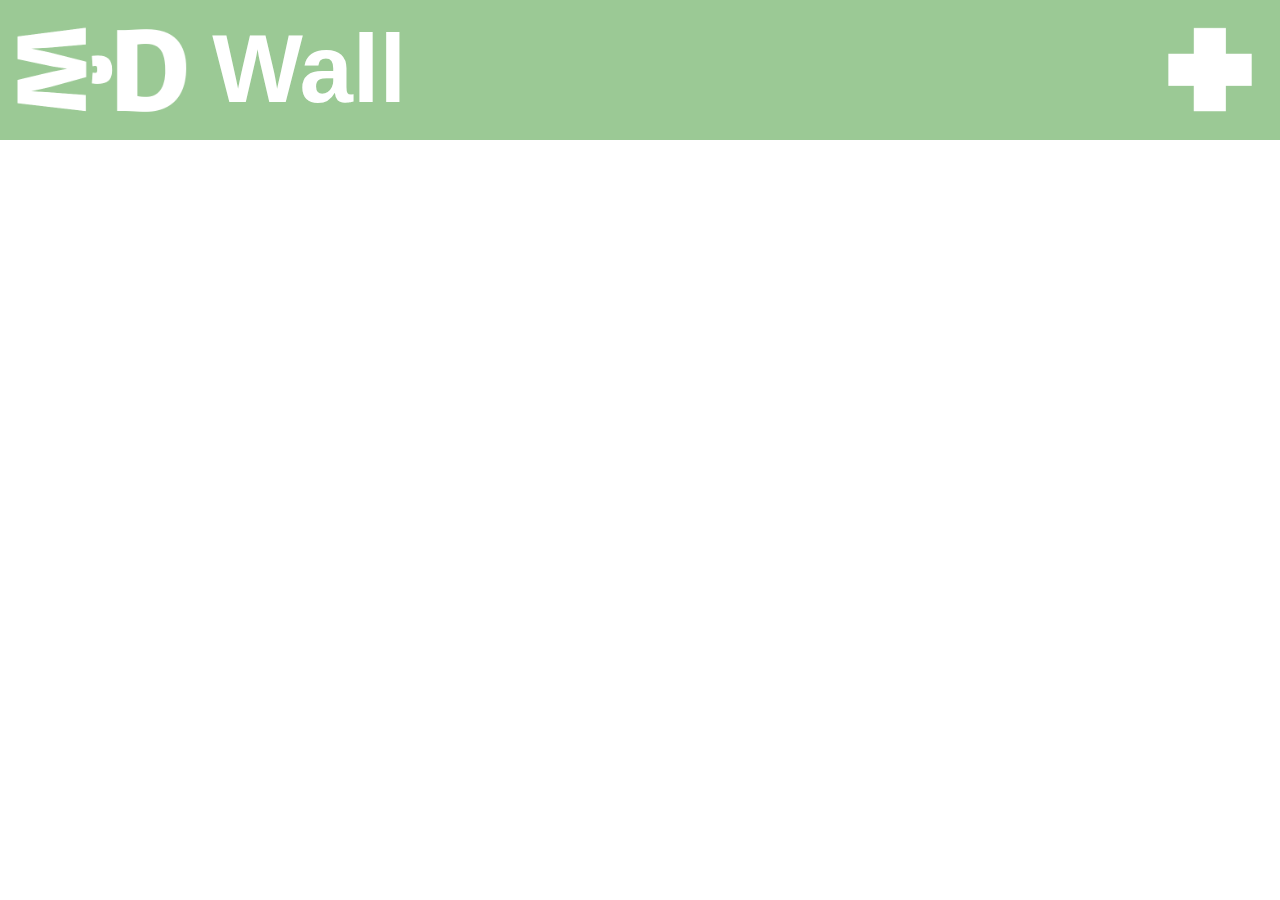
==== public/index.html @ 77698636 "Initial commit" ====
<!DOCTYPE html>
<html lang="en" dir="ltr">
  <head>
    <meta charset="utf-8">
    <title>McDonald Rock Wall</title>

    <link rel="stylesheet" href="main/styles.css">

    <!-- For Webclip -->
    <link rel="apple-touch-icon" href="main/icon.png"/>
    <meta name="apple-mobile-web-app-capable" content="yes"/>
    <meta name="apple-mobile-web-app-status-bar-style" content="black-translucent"/>

  </head>
  <body>
    <!-- Menu Bar -->
    <div class="topnav">
      <img src="main/mcd.png" height="90" class="mcdImg"></img>
      <h1>Wall</h1>
      <img src="main/plus.png" height="110" class="buttonImg" onclick="openNew()"></img>
    </div>

    <!-- Page Content -->
    <div id="content" class='scrollwrapper'>
    </div>

    <!-- Firebase scripts -->
    <script src="/__/firebase/6.3.4/firebase-app.js"></script>
    <script src="/__/firebase/6.3.4/firebase-firestore.js"></script>
    <script src="/__/firebase/init.js"></script>

    <script src="scripts/index.js"></script>
  </body>
</html>
---- public/main/styles.css ----
/* Body Styles */
body {
  margin: 0px;
  -webkit-user-select: none;
  touch-action: manipulation;
  background-color: #9bc995;

  position: fixed;
  overflow: hidden;
}
/* Nav Bar Styles */
.topnav {
  position: fixed;
  top:0;
  width: 100%;
  background-color: #9bc995;
  overflow: hidden;
  z-index: 4;
}

.topnav h1, h2 {
  font-family: "Trebuchet MS", Helvetica, sans-serif;
  margin: 0px;
  float: left;
  color: #fff;
  text-align: center;
  padding: 14px 16px;
  text-decoration: none;
  font-size: 96px;
}

.topnav img:active{
  background-color: #8bb985;
}

.buttonImg {
  float: right;
  padding: 15px;
}

.mcdImg {
  float: left;
  padding-top: 25px;
}

.scrollwrapper
{

  padding-top: 140px;
  margin: 0px;
  width: 100vw;
  height: calc(100vh - 140px);
  background-color: #fff;
  overflow: scroll;
}

/* Route div Styles */
.route {
  background: #5171a5;
  overflow: auto;
  border-radius: 24px;
  margin: 16px;
}

.route:active {
  background-color: #416195;
}

.bottomspace {
  width: 100vw;
  height: 1px;
}

h3, h4 {
  font-family: "Trebuchet MS", Helvetica, sans-serif;
  margin: 0px;
  color: #fff;
  text-align: center;
  padding: 10px;
  text-decoration: none;
  font-size: 64px;
}

h4 {
  font-size: 48px;
}

h5 {
  font-family: "Trebuchet MS", Helvetica, sans-serif;
  margin: 0px;
  color: #fff;
  text-align: center;
  padding: 0px;
  text-decoration: none;
  font-size: 48px;
}

/* View Route Styles */
.viewcanvas {
  display: block;
  z-index: 1;
  -webkit-tap-highlight-color:rgba(0,0,0,0);
  margi
}

.inroute {
  background: #5171a5;
  z-index: 3;
  margin-top: -3px;
}

.bottom {
  margin-top: -3px;
  width: 100%;
  background: #5171a5;
}

/* New route styles */
input {
  font-family: "Trebuchet MS", Helvetica, sans-serif;
  display: block;
  margin-left: auto;
  margin-right: auto;
  text-align: center;
  padding: 10px;
  text-decoration: none;
  font-size: 64px;
}

.unsentBox
{
  height: 56px;
}

input[type='checkbox']
{
  -webkit-appearance:none;
  display: inline-block;
  width:56px;
  height:56px;
  border-radius:7px;
  border:7px solid #fff;
  margin: 0px;
  padding: 0px;
}
input[type='checkbox']:checked
{
  background: #888;
}

h6 {
  font-family: "Trebuchet MS", Helvetica, sans-serif;
  margin: 0px;
  color: #fff;
  text-align: center;
  padding: 0px;
  text-decoration: none;
  font-size: 48px;
  display: inline;
}

input[type='submit']
{
  background-color: #fff;
}
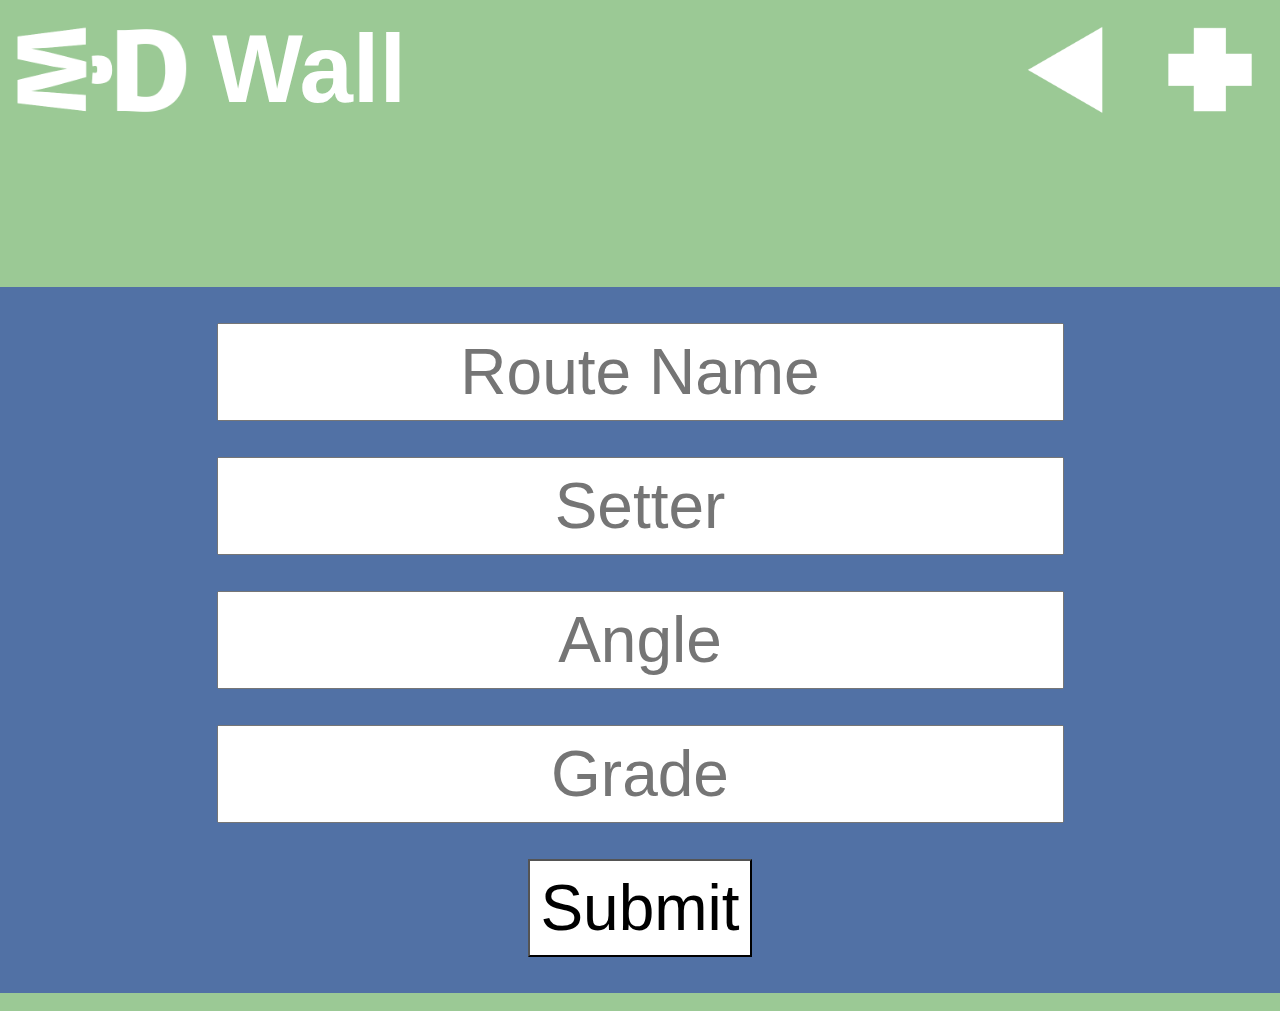
==== commit aa4847c5: "move all js, reorganize, and remove momentum scroll" ====
--- a/public/index.html
+++ b/public/index.html
@@ -4,31 +4,72 @@
     <meta charset="utf-8">
     <title>McDonald Rock Wall</title>
 
-    <link rel="stylesheet" href="main/styles.css">
+    <link rel="stylesheet" href="styles/master.css">
 
     <!-- For Webclip -->
-    <link rel="apple-touch-icon" href="main/icon.png"/>
+    <link rel="apple-touch-icon" href="images/icon.png"/>
     <meta name="apple-mobile-web-app-capable" content="yes"/>
     <meta name="apple-mobile-web-app-status-bar-style" content="black-translucent"/>
-
   </head>
   <body>
     <!-- Menu Bar -->
-    <div class="topnav">
-      <img src="main/mcd.png" height="90" class="mcdImg"></img>
+    <div id="top-navigation" class="top-navigation">
+      <img src="images/mcd.png" height="90" class="mcd-img"></img>
       <h1>Wall</h1>
-      <img src="main/plus.png" height="110" class="buttonImg" onclick="openNew()"></img>
+      <img src="images/plus.png" height="110" class="button-img main-element" onclick="openNewPage()"></img>
+      <img src="images/back.png" height="110" class="button-img new-view-element" onclick="openMainPage()"></img>
     </div>
 
     <!-- Page Content -->
-    <div id="content" class='scrollwrapper'>
+    <div id="background" class="background"></div>
+
+    <div style="height: 140px; width: 100%;"></div>
+
+    <canvas class="view-canvas new-view-element" id="view-canvas"></canvas>
+
+    <div id='main' class='main-element'>
+
     </div>
+
+    <div id='new-route' class='new-element'>
+      <div class="route-detail-container" id="route-detail-container">
+        <h5 id="warning-label"></h5>
+        <form autocomplete="off" id="route-form" novalidate>
+          <input autocomplete="false" name="hidden" type="text" style="display:none;">
+          <br>
+          <br>
+          <input type="text" name="name" placeholder="Route Name" maxlength="25">
+          <br>
+          <br>
+          <input type="text" name="setter" placeholder="Setter" maxlength="25">
+          <br>
+          <br>
+          <input type="text" name="angle" placeholder="Angle" pattern="[0-9]*" inputmode="numeric" maxlength="2">
+          <br>
+          <br>
+          <input type="text" name="grade" placeholder="Grade" onfocus="focused = true;" onblur="focused = false;" pattern="[0-9]*" inputmode="numeric" maxlength="3">
+          <br>
+          <br>
+          <input type="submit" name="submit">
+          <br>
+          <br>
+        </form>
+      </div>
+    </div>
+
+    <div id='view-route' class='view-element'>
+      <div class="inroute" id="inroute"></div>
+    </div>
+
+    <!-- Hidden Image -->
+    <img src="images/wall.png" width="0" height="0" id="wall-img">
 
     <!-- Firebase scripts -->
     <script src="/__/firebase/6.3.4/firebase-app.js"></script>
     <script src="/__/firebase/6.3.4/firebase-firestore.js"></script>
     <script src="/__/firebase/init.js"></script>
 
-    <script src="scripts/index.js"></script>
+    <script src="scripts/wallclass.js"></script>
+    <script src="scripts/master.js"></script>
   </body>
 </html>
--- a/public/styles/master.css
+++ b/public/styles/master.css
@@ -0,0 +1,132 @@
+/* Body Styles */
+body {
+  margin: 0px;
+  -webkit-user-select: none;
+  touch-action: manipulation;
+  background-color: #9bc995;
+}
+
+.background {
+  position: fixed;
+  top: 0;
+  width: 100%;
+  height: 100%;
+  z-index: -1;
+}
+
+/* Nav Bar Styles */
+.top-navigation {
+  position: fixed;
+  top:0;
+  width: 100%;
+  background-color: #9bc995;
+  overflow: hidden;
+  z-index: 1;
+}
+
+.top-navigation h1, h2 {
+  font-family: "Trebuchet MS", Helvetica, sans-serif;
+  margin: 0px;
+  float: left;
+  color: #fff;
+  text-align: center;
+  padding: 14px 16px;
+  text-decoration: none;
+  font-size: 96px;
+}
+
+.topnavigation img:active{
+  background-color: #8bb985;
+}
+
+.button-img {
+  float: right;
+  padding: 15px;
+}
+
+.mcd-img {
+  float: left;
+  padding-top: 25px;
+}
+
+/* Route div Styles */
+.route {
+  background: #5171a5;
+  overflow: auto;
+  border-radius: 24px;
+  margin: 16px;
+}
+
+.route:active {
+  background-color: #416195;
+}
+
+.bottom-space {
+  width: 100vw;
+  height: 1px;
+}
+
+h3, h4 {
+  font-family: "Trebuchet MS", Helvetica, sans-serif;
+  margin: 0px;
+  color: #fff;
+  text-align: center;
+  padding: 10px;
+  text-decoration: none;
+  font-size: 64px;
+}
+
+h4 {
+  font-size: 48px;
+}
+
+h5 {
+  font-family: "Trebuchet MS", Helvetica, sans-serif;
+  margin: 0px;
+  color: #fff;
+  text-align: center;
+  padding: 0px;
+  text-decoration: none;
+  font-size: 48px;
+}
+
+/* View Route Styles */
+.view-canvas {
+  display: block;
+  z-index: 1;
+  -webkit-tap-highlight-color:rgba(0,0,0,0);
+}
+
+.route-detail-container {
+  background: #5171a5;
+  z-index: 3;
+  margin-top: -3px;
+}
+
+/* New route styles */
+input {
+  font-family: "Trebuchet MS", Helvetica, sans-serif;
+  display: block;
+  margin-left: auto;
+  margin-right: auto;
+  text-align: center;
+  padding: 10px;
+  text-decoration: none;
+  font-size: 64px;
+}
+
+h6 {
+  font-family: "Trebuchet MS", Helvetica, sans-serif;
+  margin: 0px;
+  color: #fff;
+  text-align: center;
+  padding: 0px;
+  text-decoration: none;
+  font-size: 48px;
+  display: inline;
+}
+
+input[type='submit']
+{
+  background-color: #fff;
+}
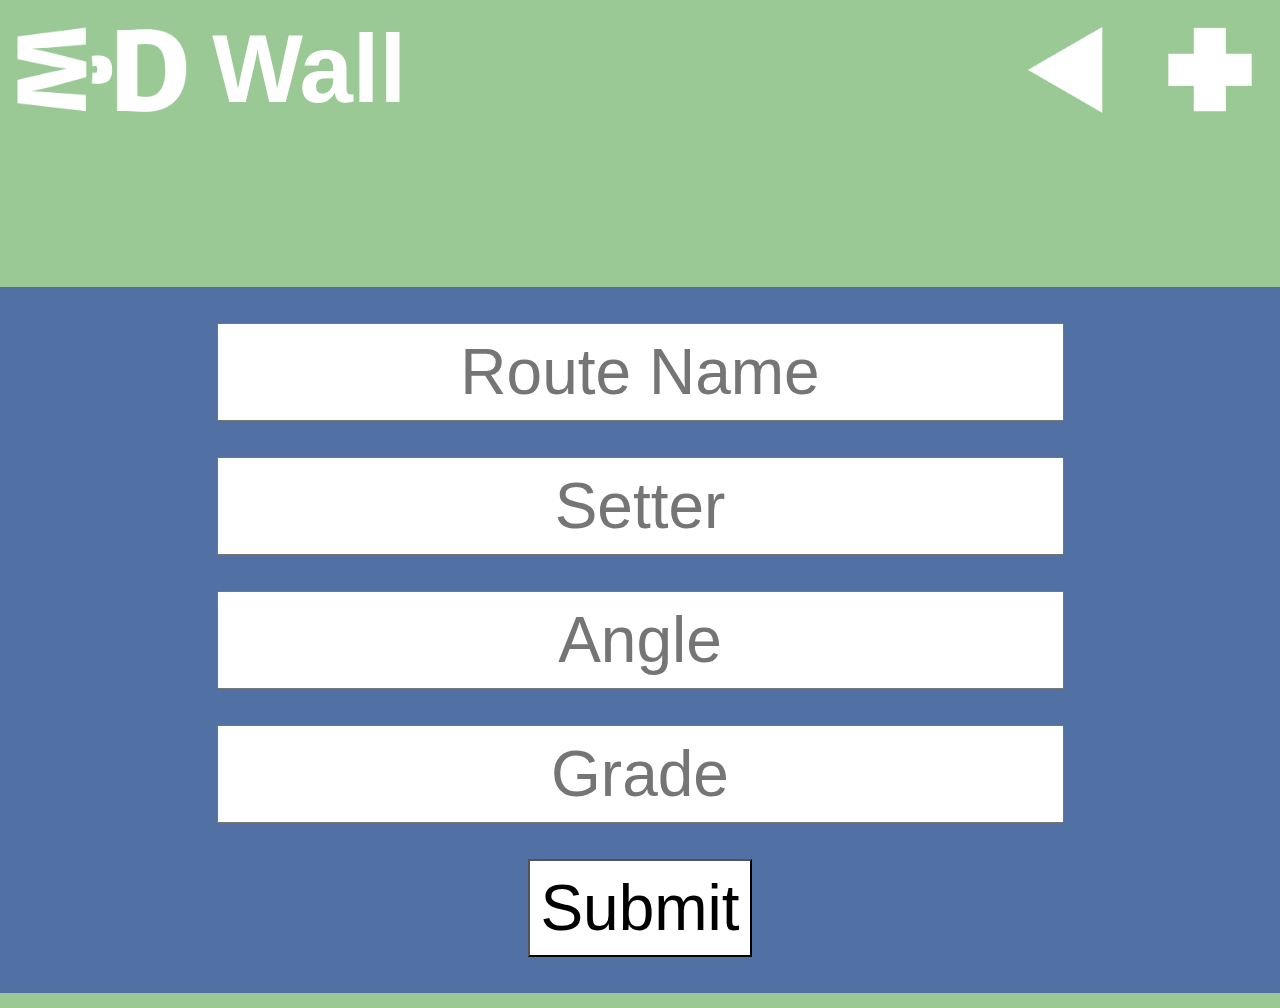
==== commit 7deb1d45: "add status bar background" ====
--- a/public/index.html
+++ b/public/index.html
@@ -12,6 +12,8 @@
     <meta name="apple-mobile-web-app-status-bar-style" content="black-translucent"/>
   </head>
   <body>
+    <div class="status-bar-background"></div>
+
     <!-- Menu Bar -->
     <div id="top-navigation" class="top-navigation">
       <img src="images/mcd.png" height="90" class="mcd-img"></img>
@@ -21,7 +23,8 @@
     </div>
 
     <!-- Page Content -->
-    <div id="background" class="background"></div>
+    <div id="background1" class="background1"></div>
+    <div id="background2" class="background2"></div>
 
     <div style="height: 140px; width: 100%;"></div>
 
@@ -32,7 +35,7 @@
     </div>
 
     <div id='new-route' class='new-element'>
-      <div class="route-detail-container" id="route-detail-container">
+      <div class="route-detail-container" id="creation-form-container">
         <h5 id="warning-label"></h5>
         <form autocomplete="off" id="route-form" novalidate>
           <input autocomplete="false" name="hidden" type="text" style="display:none;">
@@ -58,7 +61,7 @@
     </div>
 
     <div id='view-route' class='view-element'>
-      <div class="inroute" id="inroute"></div>
+      <div class="route-detail-container" id="route-detail-container"></div>
     </div>
 
     <!-- Hidden Image -->
--- a/public/styles/master.css
+++ b/public/styles/master.css
@@ -6,12 +6,31 @@
   background-color: #9bc995;
 }
 
-.background {
+.background1 {
   position: fixed;
   top: 0;
   width: 100%;
   height: 100%;
+  z-index: -2;
+}
+
+.background2 {
+  position: fixed;
+  bottom: 0;
+  width: 100%;
+  height: 50%;
   z-index: -1;
+}
+
+.status-bar-background {
+  position: fixed;
+  top:-60px;
+  height: 60px;
+  width: 100%;
+  background-color: #9bc995;
+  overflow: hidden;
+  z-index: 1;
+
 }
 
 /* Nav Bar Styles */
@@ -93,13 +112,13 @@
 /* View Route Styles */
 .view-canvas {
   display: block;
-  z-index: 1;
+  z-index: 2;
   -webkit-tap-highlight-color:rgba(0,0,0,0);
 }
 
 .route-detail-container {
   background: #5171a5;
-  z-index: 3;
+  z-index: 1;
   margin-top: -3px;
 }
 
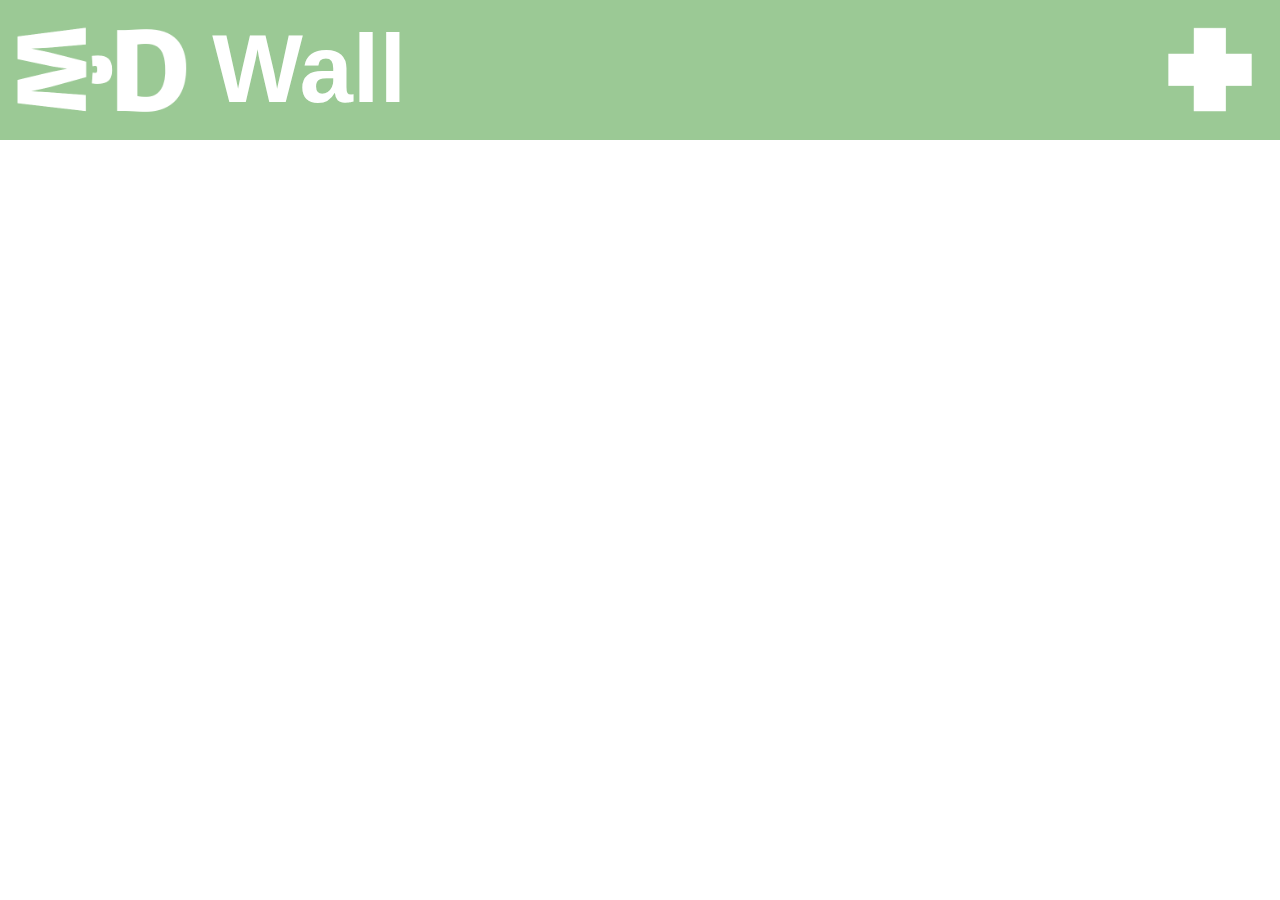
==== commit 51e44524: "organize code, comment" ====
--- a/public/index.html
+++ b/public/index.html
@@ -7,62 +7,53 @@
     <link rel="stylesheet" href="styles/master.css">
 
     <!-- For Webclip -->
+    <meta name="apple-mobile-web-app-title" content="McD Wall">
     <link rel="apple-touch-icon" href="images/icon.png"/>
     <meta name="apple-mobile-web-app-capable" content="yes"/>
     <meta name="apple-mobile-web-app-status-bar-style" content="black-translucent"/>
   </head>
   <body>
+    <!-- Green background for apple status bar -->
     <div class="status-bar-background"></div>
 
-    <!-- Menu Bar -->
-    <div id="top-navigation" class="top-navigation">
+    <!-- Navigation bar -->
+    <div class="top-navigation">
       <img src="images/mcd.png" height="90" class="mcd-img"></img>
       <h1>Wall</h1>
       <img src="images/plus.png" height="110" class="button-img main-element" onclick="openNewPage()"></img>
       <img src="images/back.png" height="110" class="button-img new-view-element" onclick="openMainPage()"></img>
     </div>
 
-    <!-- Page Content -->
-    <div id="background1" class="background1"></div>
-    <div id="background2" class="background2"></div>
+    <!-- Backgrounds to match color on overscroll -->
+    <div class="background1 new-view-element"></div>
+    <div class="background2 new-view-element"></div>
 
+    <!-- Div to fill space under fixed navigation bar. -->
     <div style="height: 140px; width: 100%;"></div>
 
-    <canvas class="view-canvas new-view-element" id="view-canvas"></canvas>
+    <!-- Canvas is shared by multiple pages, so it remains outised of page divs. -->
+    <canvas class="canvas new-view-element" id="canvas"></canvas>
 
-    <div id='main' class='main-element'>
+    <!-- Div to contain content of main page -->
+    <div id='main-page' class='main-element'></div>
 
+    <!-- Div to contain content of new route page -->
+    <div class='route-detail-container new-element'>
+      <h5 id="warning-label"></h5>
+
+      <!-- Form to get user input on route names -->
+      <form autocomplete="off" id="route-form" novalidate>
+        <input autocomplete="false" name="hidden" type="text" style="display:none;">
+        <input type="text" name="name" placeholder="Route Name" maxlength="25">
+        <input type="text" name="setter" placeholder="Setter" maxlength="25">
+        <input type="text" name="angle" placeholder="Angle" pattern="[0-9]*" inputmode="numeric" maxlength="2">
+        <input type="text" name="grade" placeholder="Grade" onfocus="focused = true;" onblur="focused = false;" pattern="[0-9]*" inputmode="numeric" maxlength="3">
+        <input type="submit" name="submit">
+      </form>
     </div>
 
-    <div id='new-route' class='new-element'>
-      <div class="route-detail-container" id="creation-form-container">
-        <h5 id="warning-label"></h5>
-        <form autocomplete="off" id="route-form" novalidate>
-          <input autocomplete="false" name="hidden" type="text" style="display:none;">
-          <br>
-          <br>
-          <input type="text" name="name" placeholder="Route Name" maxlength="25">
-          <br>
-          <br>
-          <input type="text" name="setter" placeholder="Setter" maxlength="25">
-          <br>
-          <br>
-          <input type="text" name="angle" placeholder="Angle" pattern="[0-9]*" inputmode="numeric" maxlength="2">
-          <br>
-          <br>
-          <input type="text" name="grade" placeholder="Grade" onfocus="focused = true;" onblur="focused = false;" pattern="[0-9]*" inputmode="numeric" maxlength="3">
-          <br>
-          <br>
-          <input type="submit" name="submit">
-          <br>
-          <br>
-        </form>
-      </div>
-    </div>
-
-    <div id='view-route' class='view-element'>
-      <div class="route-detail-container" id="route-detail-container"></div>
-    </div>
+    <!-- Div to contain content of view route page -->
+    <div id='view-route-page' class='route-detail-container view-element'></div>
 
     <!-- Hidden Image -->
     <img src="images/wall.png" width="0" height="0" id="wall-img">
@@ -72,6 +63,7 @@
     <script src="/__/firebase/6.3.4/firebase-firestore.js"></script>
     <script src="/__/firebase/init.js"></script>
 
+    <!-- Other scripts -->
     <script src="scripts/wallclass.js"></script>
     <script src="scripts/master.js"></script>
   </body>
--- a/public/styles/master.css
+++ b/public/styles/master.css
@@ -1,27 +1,15 @@
-/* Body Styles */
+/* ------------------------------------------------------------------------- */
+/* General Elements*/
+/* ------------------------------------------------------------------------- */
+
 body {
   margin: 0px;
   -webkit-user-select: none;
   touch-action: manipulation;
-  background-color: #9bc995;
+  background-color: #fff;
 }
 
-.background1 {
-  position: fixed;
-  top: 0;
-  width: 100%;
-  height: 100%;
-  z-index: -2;
-}
-
-.background2 {
-  position: fixed;
-  bottom: 0;
-  width: 100%;
-  height: 50%;
-  z-index: -1;
-}
-
+/* Green background behind apple status bar */
 .status-bar-background {
   position: fixed;
   top:-60px;
@@ -30,10 +18,31 @@
   background-color: #9bc995;
   overflow: hidden;
   z-index: 1;
-
 }
 
+/* Background to match overscroll colors on new/view pages */
+.background1, .background2 {
+  position: fixed;
+  width: 100%;
+  height: 50%;
+  z-index: -1;
+}
+
+.background1 {
+  background-color: #9bc995;
+  top: 0;
+}
+
+.background2 {
+  background-color: #5171a5;
+  bottom: 0;
+}
+
+/* ------------------------------------------------------------------------- */
 /* Nav Bar Styles */
+/* ------------------------------------------------------------------------- */
+
+/* Navbar style */
 .top-navigation {
   position: fixed;
   top:0;
@@ -43,6 +52,7 @@
   z-index: 1;
 }
 
+/* Headings on nav bar */
 .top-navigation h1, h2 {
   font-family: "Trebuchet MS", Helvetica, sans-serif;
   margin: 0px;
@@ -54,10 +64,12 @@
   font-size: 96px;
 }
 
+/* Change background color of clicked buttons */
 .topnavigation img:active{
   background-color: #8bb985;
 }
 
+/* Style images on nav bar */
 .button-img {
   float: right;
   padding: 15px;
@@ -68,7 +80,10 @@
   padding-top: 25px;
 }
 
+/* ------------------------------------------------------------------------- */
 /* Route div Styles */
+/* ------------------------------------------------------------------------- */
+
 .route {
   background: #5171a5;
   overflow: auto;
@@ -80,12 +95,8 @@
   background-color: #416195;
 }
 
-.bottom-space {
-  width: 100vw;
-  height: 1px;
-}
-
-h3, h4 {
+/* Route text */
+h3, h4, h5 {
   font-family: "Trebuchet MS", Helvetica, sans-serif;
   margin: 0px;
   color: #fff;
@@ -99,52 +110,41 @@
   font-size: 48px;
 }
 
-h5 {
-  font-family: "Trebuchet MS", Helvetica, sans-serif;
-  margin: 0px;
-  color: #fff;
-  text-align: center;
-  padding: 0px;
-  text-decoration: none;
-  font-size: 48px;
-}
-
-/* View Route Styles */
-.view-canvas {
+/*New route and View Route Styles */
+.canvas {
   display: block;
   z-index: 2;
+  /* Prevent canvas highlighting */
   -webkit-tap-highlight-color:rgba(0,0,0,0);
 }
 
 .route-detail-container {
+  padding-top: 30px;
   background: #5171a5;
   z-index: 1;
-  margin-top: -3px;
 }
 
-/* New route styles */
+/* New route only styles */
+
+/* Text for warning label */
+h5 {
+  padding: 0px;
+  font-size: 48px;
+}
+
+/* Style input boxes */
 input {
   font-family: "Trebuchet MS", Helvetica, sans-serif;
   display: block;
   margin-left: auto;
   margin-right: auto;
+  margin-bottom: 30px;
   text-align: center;
   padding: 10px;
   text-decoration: none;
   font-size: 64px;
 }
 
-h6 {
-  font-family: "Trebuchet MS", Helvetica, sans-serif;
-  margin: 0px;
-  color: #fff;
-  text-align: center;
-  padding: 0px;
-  text-decoration: none;
-  font-size: 48px;
-  display: inline;
-}
-
 input[type='submit']
 {
   background-color: #fff;
